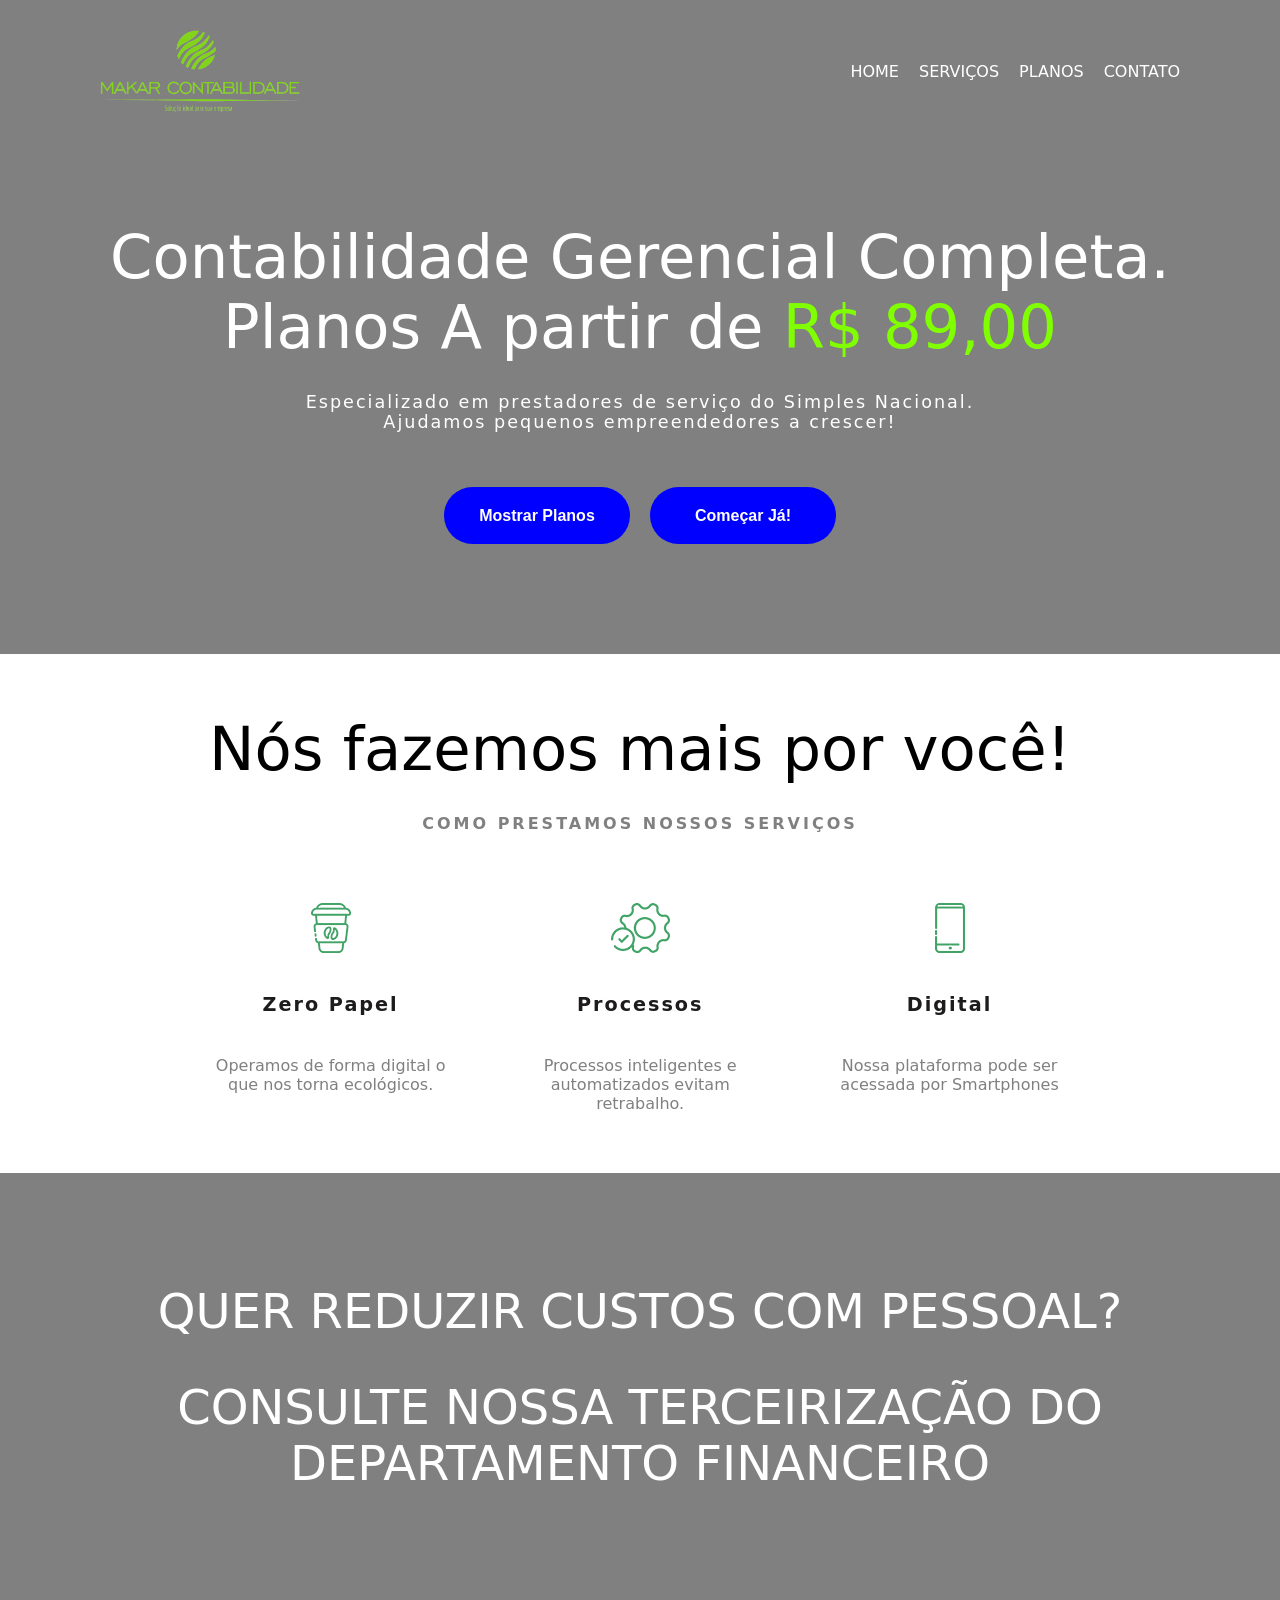
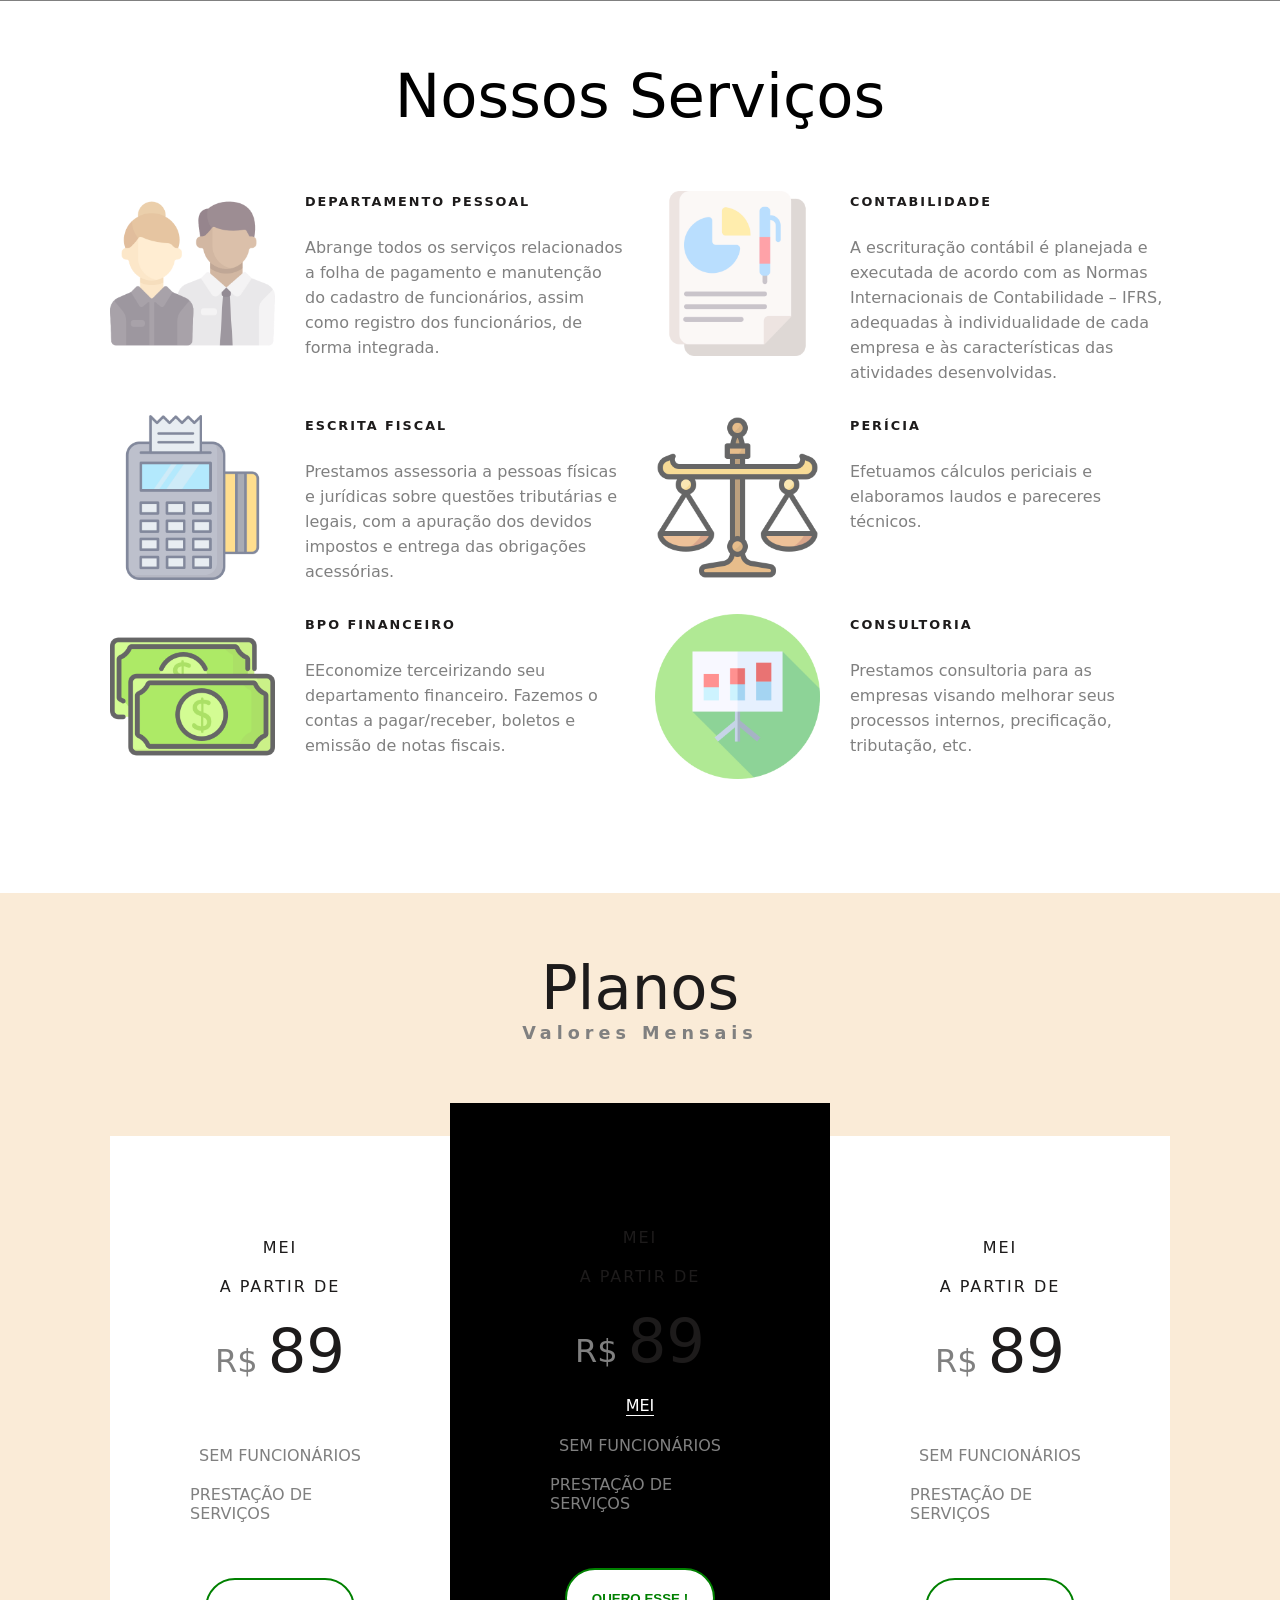
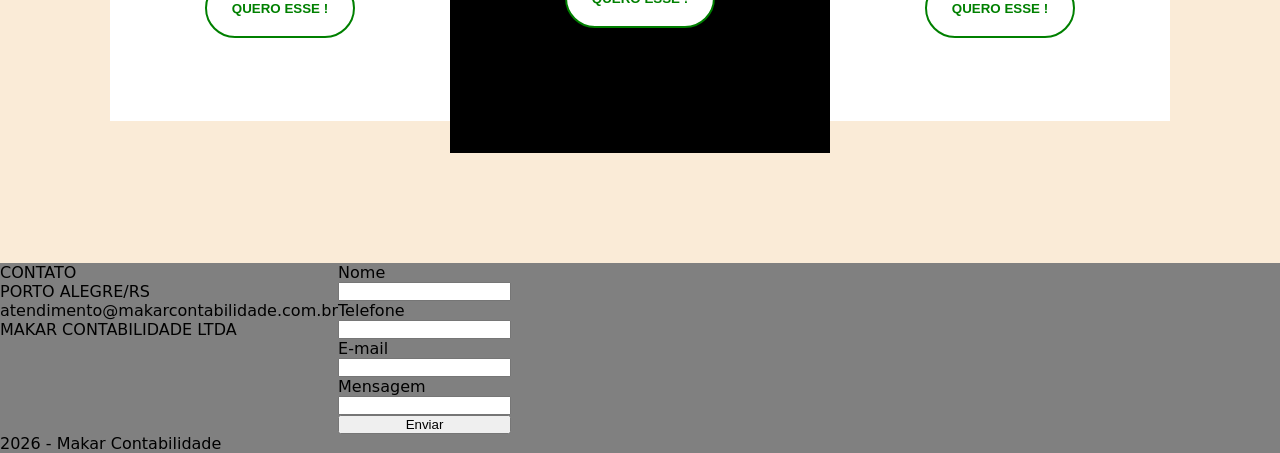
==== index.html @ ff624114 "commit inicial" ====
<!doctype html>
<html lang="pt-BR">
    <head>
        <meta charset="UTF-8" />
        <meta name="viewport" content="width=device-width, initial-scale=1.0" />
        <title>Document</title>

        <link rel="stylesheet" href="style.css" />
    </head>

    <body>
        <div class="container">

            <header>
                <img src="./assets/logo.png" alt="" />
                <ul>
                    <a href=""><li>HOME</li></a>
                    <a href=""><li>SERVIÇOS</li></a>
                    <a href=""><li>PLANOS</li></a>
                    <a href=""><li>CONTATO</li></a>
                </ul>
            </header>

            <main>
                <section class="box-apresentacao">
                    <div class="texto-maior">
                        <p>Contabilidade Gerencial Completa.</p>
                        <p>
                            Planos A partir de
                            <span>R$ 89,00</span>
                        </p>
                    </div>
                    <div class="texto-menor">
                        <p>
                            Especializado em prestadores de serviço do Simples
                            Nacional.
                        </p>
                        <p>Ajudamos pequenos empreendedores a crescer!</p>
                    </div>
                    <div class="box-apresentacao-botoes">
                        <button>Mostrar Planos</button>
                        <button>Começar Já!</button>
                    </div>
                </section>

                <section class="panel-diferenciais">
                    <div class="panel-diferenciais-titulo">
                        <p>Nós fazemos mais por você!</p>
                        <span>COMO PRESTAMOS NOSSOS SERVIÇOS</span>
                    </div>

                    <div class="panel-diferenciais-detalhamento">
                        <div class="panel-diferenciais-detalhamento-itens">
                            <img src="./assets/lixeira.png" alt="" />
                            <p>Zero Papel</p>
                            <span>
                                Operamos de forma digital o que nos torna
                                ecológicos.
                            </span>
                        </div>
                        <div class="panel-diferenciais-detalhamento-itens">
                            <img src="./assets/engrenagem.png" alt="" />
                            <p>Processos</p>
                            <span>
                                Processos inteligentes e automatizados evitam
                                retrabalho.
                            </s>
                        </div>
                        <div class="panel-diferenciais-detalhamento-itens">
                            <img src="./assets/celular.png" alt="" />
                            <p>Digital</p>
                            <span>
                                Nossa plataforma pode ser acessada por
                                Smartphones
                            </p>
                        </div>
                    </div>
                </section>

                <section class="reducao-custos">
                    <p>QUER REDUZIR CUSTOS COM PESSOAL?</p>
                    <p>CONSULTE NOSSA TERCEIRIZAÇÃO DO DEPARTAMENTO FINANCEIRO</p>
                </section>

                <section class="nossos-servicos-section">
                    <div class="panel-diferenciais">
                        <p>Nossos Serviços</p>
                    </div>

                    <div class="nossos-servicos">
                        <div>
                            <img src="./assets/pessoal.png" alt="">
                        </div>
                        <div>
                            <span>DEPARTAMENTO PESSOAL</span>
                            <p>&nbsp;</p>                        
                            <p>Abrange todos os serviços relacionados a folha de pagamento e manutenção do cadastro de funcionários, assim como registro dos funcionários, de forma integrada.</p>
                        </div>

                        <div>
                            <img src="./assets/contabilidade.png" alt="">
                        </div>
                        <div>
                            <span>CONTABILIDADE</span>
                            <p>&nbsp;</p>                        
                            <p>A escrituração contábil é planejada e executada de acordo com as Normas Internacionais de Contabilidade – IFRS, adequadas à individualidade de cada empresa e às características das atividades desenvolvidas.</p>
                        </div>

                         <div>
                            <img src="./assets/escrita.png" alt="">
                        </div>
                        <div>
                            <span>ESCRITA FISCAL</span>
                            <p>&nbsp;</p>                        
                            <p>Prestamos assessoria a pessoas físicas e jurídicas sobre questões tributárias e legais, com a apuração dos devidos impostos e entrega das obrigações acessórias.</p>
                        </div>

                        <div>
                            <img src="./assets/pericia.png" alt="">
                        </div>
                        <div>
                            <span>PERÍCIA</span>
                            <p>&nbsp;</p>                        
                            <p>Efetuamos cálculos periciais e elaboramos laudos e pareceres técnicos.</p>
                        </div>

                        <div>
                            <img src="./assets/bpo.png" alt="">
                        </div>
                        <div>
                            <span>BPO FINANCEIRO</span>
                            <p>&nbsp;</p>                        
                            <p>EEconomize terceirizando seu departamento financeiro. Fazemos o contas a pagar/receber, boletos e emissão de notas fiscais.</p>
                        </div>

                        <div>
                            <img src="./assets/consultoria.png" alt="">
                        </div>
                        <div>
                            <span>CONSULTORIA</span>
                            <p>&nbsp;</p>                        
                            <p>Prestamos consultoria para as empresas visando melhorar seus processos internos, precificação, tributação, etc.</p>
                        </div>
                    </div>

                </section>

                <section class="valores">   
                    <div class="valores-title">
                        <p class="title">Planos</p>
                        <p class="sub-title">Valores Mensais</p>
                    </div>

                    <div class="valores-cards">
                        <div class="valores-card">
                            <p class="card-branco-texto1">MEI</p>
                            <p class="card-branco-texto1">A PARTIR DE</p>
                            <p class="card-branco-texto2">R$ <span class="card-branco-texto3">89</span></p> 
                            <p class="card-branco-texto4">MEI</p>
                            <p class="card-branco-texto5">SEM FUNCIONÁRIOS</p>
                            <P class="card-branco-texto5">PRESTAÇÃO DE SERVIÇOS</P>
                            <button class="card-branco-button">QUERO ESSE !</button>                            
                        </div>

                        <div class="card-black">
                            <p class="card-branco-texto1">MEI</p>
                            <p class="card-branco-texto1">A PARTIR DE</p>
                            <p class="card-branco-texto2">R$ <span class="card-branco-texto3">89</span></p> 
                            <p class="card-branco-texto4">MEI</p>
                            <p class="card-branco-texto5">SEM FUNCIONÁRIOS</p>
                            <P class="card-branco-texto5">PRESTAÇÃO DE SERVIÇOS</P>
                            <button class="card-branco-button">QUERO ESSE !</button>                            
                        </div>
                        
                        <div class="valores-card">
                            <p class="card-branco-texto1">MEI</p>
                            <p class="card-branco-texto1">A PARTIR DE</p>
                            <p class="card-branco-texto2">R$ <span class="card-branco-texto3">89</span></p> 
                            <p class="card-branco-texto4">MEI</p>
                            <p class="card-branco-texto5">SEM FUNCIONÁRIOS</p>
                            <P class="card-branco-texto5">PRESTAÇÃO DE SERVIÇOS</P>
                            <button class="card-branco-button">QUERO ESSE !</button>                            
                        </div>


                    </div>

                </section>

                <section class="box-contato">
                    <div class="box-contato-info">
                        <p>CONTATO</p>
                        <P>PORTO ALEGRE/RS</P>
                        <P>atendimento@makarcontabilidade.com.br</P>
                        <p>MAKAR CONTABILIDADE LTDA</p>
                    </div>
                    <div>
                        <form action="" class="box-contato-form">
                            <label for="nome">Nome</label>
                            <input type="text" name="nome">
                            <label for="telefone">Telefone</label>
                            <input type="text" name="telefone">
                            <label for="e-mail">E-mail</label>
                            <input type="text" name="e-mail">
                            <label for="mensagem">Mensagem</label>
                            <input type="text" name="mensagem">
                            <input type="button" value="Enviar">
                        </form>



                    </div>
                </section>

                <footer>
                    <div>
                        2026 - Makar Contabilidade
                    </div>
                </footer>


            </main>
        </div>


    </body>
</html>
---- style.css ----
* {
	margin: 0;
	padding: 0;
	box-sizing: border-box;
	text-decoration: none;
	/* border: 1px solid black */
}

:root {
	font-family:
		system-ui,
		-apple-system,
		BlinkMacSystemFont,
		'Segoe UI',
		Roboto,
		Oxygen,
		Ubuntu,
		Cantarell,
		'Open Sans',
		'Helvetica Neue',
		sans-serif;
}

body {
	width: 100%;
	height: 100vw;
	background-color: gray;
}

.container {
	width: 100%;
	height: 100%;
	/* border: 1px solid black; */
}

header {
	display: flex;
	justify-content: space-between;
	align-items: center;
	padding: 30px 100px 0 100px;
	top: 0;
	position: sticky;
}

header img {
	width: 200px;
	height: 82px;
}

header ul {
	display: flex;
	justify-content: center;
	list-style: none;
	gap: 20px;
	font-weight: 500;
}

header a {
	color: white;
}

header a:hover {
	color: chartreuse;
	/* font-weight: 700; */
}

.box-apresentacao {
	padding: 110px;
	display: flex;
	flex-direction: column;
	gap: 30px;
	color: white;
}

.texto-maior {
	font-size: 3.8rem;
	font-weight: 500;
	display: flex;
	flex-direction: column;
	justify-content: center;
	align-items: center;
}

.texto-maior span {
	font-weight: normal;
	color: chartreuse;
}

.texto-menor {
	display: flex;
	flex-direction: column;
	justify-content: center;
	align-items: center;
	font-size: 1.1rem;
	letter-spacing: 2px;
}

.box-apresentacao-botoes {
	padding-top: 25px;
	display: flex;
	justify-content: center;
	gap: 20px;
}

.box-apresentacao-botoes button {
	width: 186px;
	height: 57px;
	background-color: blue;
	outline: none;
	border: none;
	border-radius: 30px;
	color: white;
	font-weight: 600;
	font-size: 1rem;
}

.box-apresentacao-botoes button:hover {
	background-color: blueviolet;
}

.panel-diferenciais {
	background-color: white;
	padding: 60px;
	display: flex;
	flex-direction: column;
	align-items: center;
}

.panel-diferenciais-titulo {
	display: flex;
	flex-direction: column;
	align-items: center;
	gap: 30px;
	padding-bottom: 70px;
}

.panel-diferenciais p {
	font-size: 3.8rem;
	font-weight: lighter;
}

.panel-diferenciais span {
	color: gray;
	font-weight: bold;
	letter-spacing: 3px;
}

.panel-diferenciais-detalhamento {
	display: flex;
	justify-content: space-between;
	padding: 0 150px;
	gap: 60px;
}

.panel-diferenciais-detalhamento-itens {
	display: flex;
	flex-direction: column;
	align-items: center;
	gap: 40px;
}

.panel-diferenciais-detalhamento-itens p {
	font-size: 1.2rem;
	font-weight: bold;
	letter-spacing: 2px;
	color: rgb(29, 27, 27);
}

.panel-diferenciais-detalhamento-itens span {
	font-size: 1rem;
	font-weight: lighter;
	letter-spacing: normal;
	text-align: center;
}

.reducao-custos {
	padding: 110px;
	font-size: 3rem;
	font-weight: lighter;
	color: white;
	display: flex;
	flex-direction: column;
	gap: 40px;
	text-align: center;
}

.nossos-servicos-section {
	padding: 0px 110px 110px 110px;
	background-color: white;
}

.nossos-servicos {
	display: grid;
	grid-template-columns: 1fr 2fr 1fr 2fr;
	grid-template-rows: 1fr 1f 1fr;
	gap: 30px;
}

.nossos-servicos img {
	height: 165px;
	width: 165x;
	opacity: 60%;
}

.nossos-servicos span {
	font-weight: bold;
	letter-spacing: 2px;
	font-size: 0.8rem;
	color: rgb(29, 27, 27);
}

.nossos-servicos p {
	font-size: 1rem;
	color: gray;
	line-height: 25px;
}

.valores {
	padding: 60px 110px 110px 110px;
	background-color: antiquewhite;
	display: flex;
	flex-direction: column;
	gap: 60px;
}

.valores-title {
	display: flex;
	flex-direction: column;
	justify-content: center;
	align-items: center;
}

.title {
	font-size: 3.8rem;
	font-weight: lighter;
	color: rgb(29, 27, 27);
}

.sub-title {
	color: gray;
	font-weight: bold;
	letter-spacing: 5px;
	font-size: 1.1rem;
}

.valores-cards {
	display: flex;
	flex-direction: row;
	align-items: center;
	justify-content: center;
	height: 650px;
}

.valores-card {
	/* border: 1px solid black; */
	display: flex;
	flex-direction: column;
	align-items: center;
	justify-content: center;
	padding: 20px 80px 0 80px;
	gap: 20px;
	background-color: white;
	height: 90%;
}

.card-branco-button {
	width: 150px;
	height: 60px;
	background-color: white;
	border: 2px solid green;
	border-radius: 40px;
	color: green;
	font-weight: bold;
	margin-top: 35px;
}

.card-branco-texto1 {
	color: rgb(29, 27, 27);
	font-weight: 500;
	letter-spacing: 2px;
}

.card-branco-texto2 {
	font-size: 2rem;
	font-weight: lighter;
	color: gray;
}

.card-branco-texto3 {
	font-size: 3.8rem;
	font-weight: lighter;
	color: rgb(29, 27, 27);
}

.card-branco-texto4 {
	color: white;
	border-bottom: 1px solid white;
}

.card-branco-texto5 {
	color: gray;
	/* font-weight: 400; */
}

.card-black {
	/* border: 1px solid black; */
	display: flex;
	flex-direction: column;
	align-items: center;
	justify-content: center;
	padding: 100px;
	gap: 20px;
	background-color: black;
	height: 100%;
}

.box-contato {
	display: flex;

}

.box-contato-form {
	display: flex;
	flex-direction: column;
}
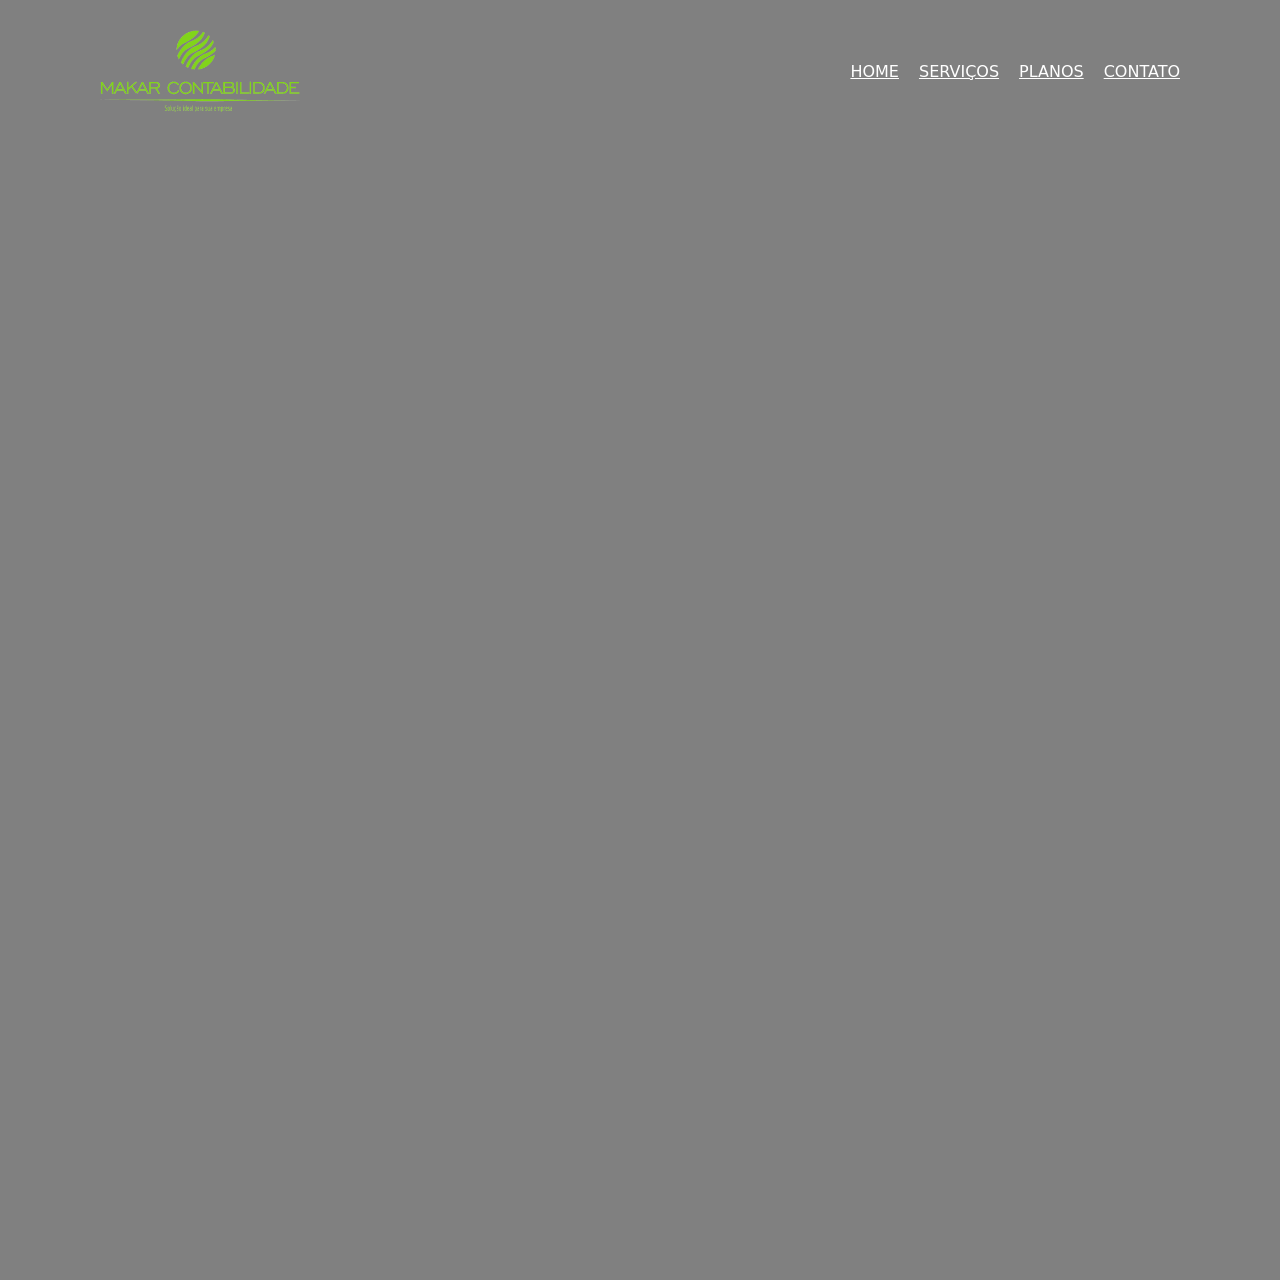
==== commit a355d3fe: "desmembramento em secoes" ====
--- a/index.html
+++ b/index.html
@@ -1,49 +1,57 @@
 <!doctype html>
 <html lang="pt-BR">
-    <head>
-        <meta charset="UTF-8" />
-        <meta name="viewport" content="width=device-width, initial-scale=1.0" />
-        <title>Document</title>
-
-        <link rel="stylesheet" href="style.css" />
-    </head>
-
-    <body>
-        <div class="container">
-
-            <header>
-                <img src="./assets/logo.png" alt="" />
-                <ul>
-                    <a href=""><li>HOME</li></a>
-                    <a href=""><li>SERVIÇOS</li></a>
-                    <a href=""><li>PLANOS</li></a>
-                    <a href=""><li>CONTATO</li></a>
-                </ul>
-            </header>
-
-            <main>
-                <section class="box-apresentacao">
-                    <div class="texto-maior">
-                        <p>Contabilidade Gerencial Completa.</p>
-                        <p>
-                            Planos A partir de
-                            <span>R$ 89,00</span>
-                        </p>
-                    </div>
-                    <div class="texto-menor">
-                        <p>
-                            Especializado em prestadores de serviço do Simples
-                            Nacional.
-                        </p>
-                        <p>Ajudamos pequenos empreendedores a crescer!</p>
-                    </div>
-                    <div class="box-apresentacao-botoes">
-                        <button>Mostrar Planos</button>
-                        <button>Começar Já!</button>
-                    </div>
-                </section>
-
-                <section class="panel-diferenciais">
+	<head>
+		<meta charset="UTF-8" />
+		<meta
+			name="viewport"
+			content="width=device-width, initial-scale=1.0" />
+		<title>Document</title>
+		<link
+			rel="stylesheet"
+			href="style.css" />
+
+		<script
+			type="module"
+			src="./src/componentes/footer/FooterComp.js"></script>
+	</head>
+
+	<body>
+		<div class="container">
+			<header>
+				<img
+					src="./assets/logo.png"
+					alt="" />
+				<ul>
+					<a href=""><li>HOME</li></a>
+					<a href=""><li>SERVIÇOS</li></a>
+					<a href=""><li>PLANOS</li></a>
+					<a href=""><li>CONTATO</li></a>
+				</ul>
+			</header>
+
+			<main>
+				<!-- <section class="box-apresentacao">
+					<div class="texto-maior">
+						<p>Contabilidade Gerencial Completa.</p>
+						<p>
+							Planos A partir de
+							<span>R$ 89,00</span>
+						</p>
+					</div>
+					<div class="texto-menor">
+						<p>
+							Especializado em prestadores de serviço do Simples
+							Nacional.
+						</p>
+						<p>Ajudamos pequenos empreendedores a crescer!</p>
+					</div>
+					<div class="box-apresentacao-botoes">
+						<button>Mostrar Planos</button>
+						<button>Começar Já!</button>
+					</div>
+				</section> -->
+
+				<!-- <section class="panel-diferenciais">
                     <div class="panel-diferenciais-titulo">
                         <p>Nós fazemos mais por você!</p>
                         <span>COMO PRESTAMOS NOSSOS SERVIÇOS</span>
@@ -75,14 +83,14 @@
                             </p>
                         </div>
                     </div>
-                </section>
-
-                <section class="reducao-custos">
+                </section> -->
+
+				<!-- <section class="reducao-custos">
                     <p>QUER REDUZIR CUSTOS COM PESSOAL?</p>
                     <p>CONSULTE NOSSA TERCEIRIZAÇÃO DO DEPARTAMENTO FINANCEIRO</p>
-                </section>
-
-                <section class="nossos-servicos-section">
+                </section> -->
+
+				<!-- <section class="nossos-servicos-section">
                     <div class="panel-diferenciais">
                         <p>Nossos Serviços</p>
                     </div>
@@ -143,9 +151,9 @@
                         </div>
                     </div>
 
-                </section>
-
-                <section class="valores">   
+                </section> -->
+
+				<!-- <section class="valores">   
                     <div class="valores-title">
                         <p class="title">Planos</p>
                         <p class="sub-title">Valores Mensais</p>
@@ -185,9 +193,9 @@
 
                     </div>
 
-                </section>
-
-                <section class="box-contato">
+                </section> -->
+
+				<!-- <section class="box-contato">
                     <div class="box-contato-info">
                         <p>CONTATO</p>
                         <P>PORTO ALEGRE/RS</P>
@@ -210,18 +218,14 @@
 
 
                     </div>
-                </section>
-
-                <footer>
+                </section> -->
+
+				<!-- <footer>
                     <div>
                         2026 - Makar Contabilidade
                     </div>
-                </footer>
-
-
-            </main>
-        </div>
-
-
-    </body>
+                </footer> -->
+			</main>
+		</div>
+	</body>
 </html>
--- a/style.css
+++ b/style.css
@@ -1,25 +1,5 @@
-* {
-	margin: 0;
-	padding: 0;
-	box-sizing: border-box;
-	text-decoration: none;
-	/* border: 1px solid black */
-}
-
-:root {
-	font-family:
-		system-ui,
-		-apple-system,
-		BlinkMacSystemFont,
-		'Segoe UI',
-		Roboto,
-		Oxygen,
-		Ubuntu,
-		Cantarell,
-		'Open Sans',
-		'Helvetica Neue',
-		sans-serif;
-}
+@import './src/css/global.css';
+@import './src/css/flex.css';
 
 body {
 	width: 100%;
@@ -316,10 +296,9 @@
 
 .box-contato {
 	display: flex;
-
 }
 
 .box-contato-form {
 	display: flex;
 	flex-direction: column;
-}+}
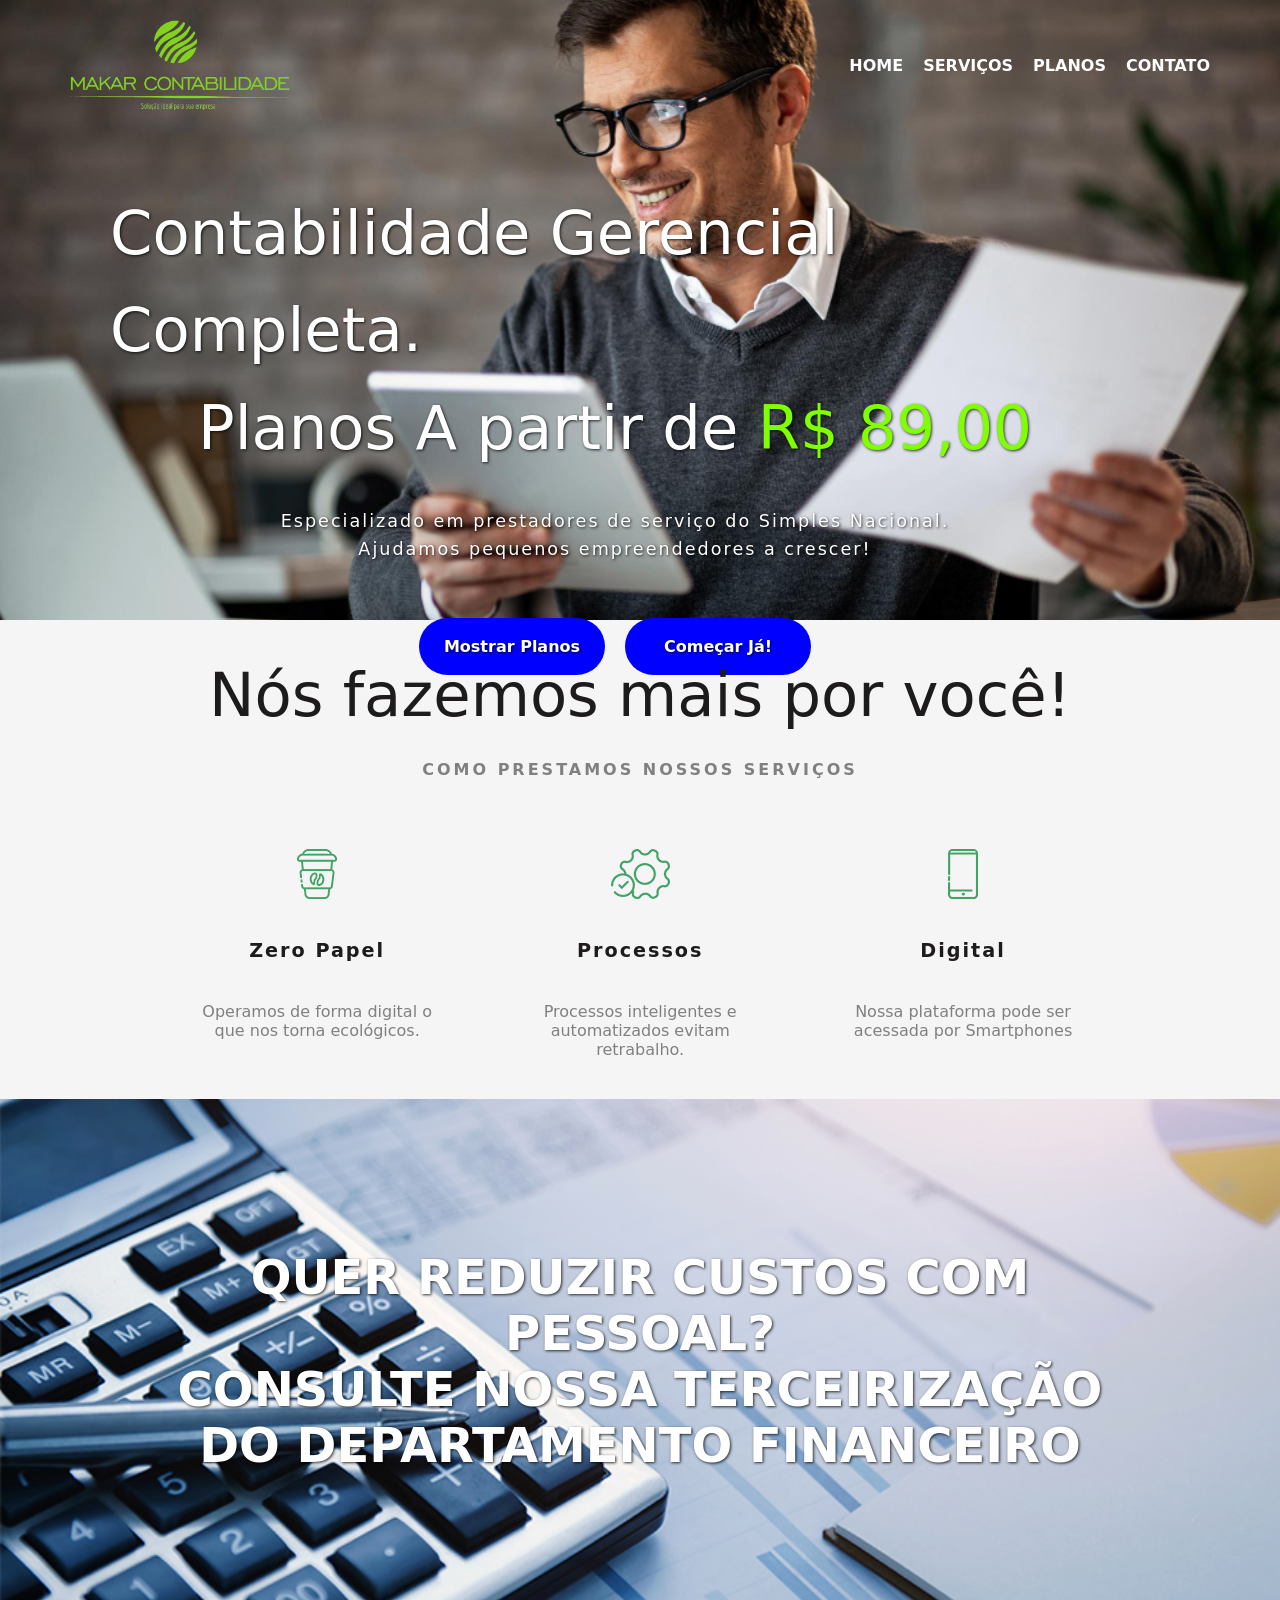
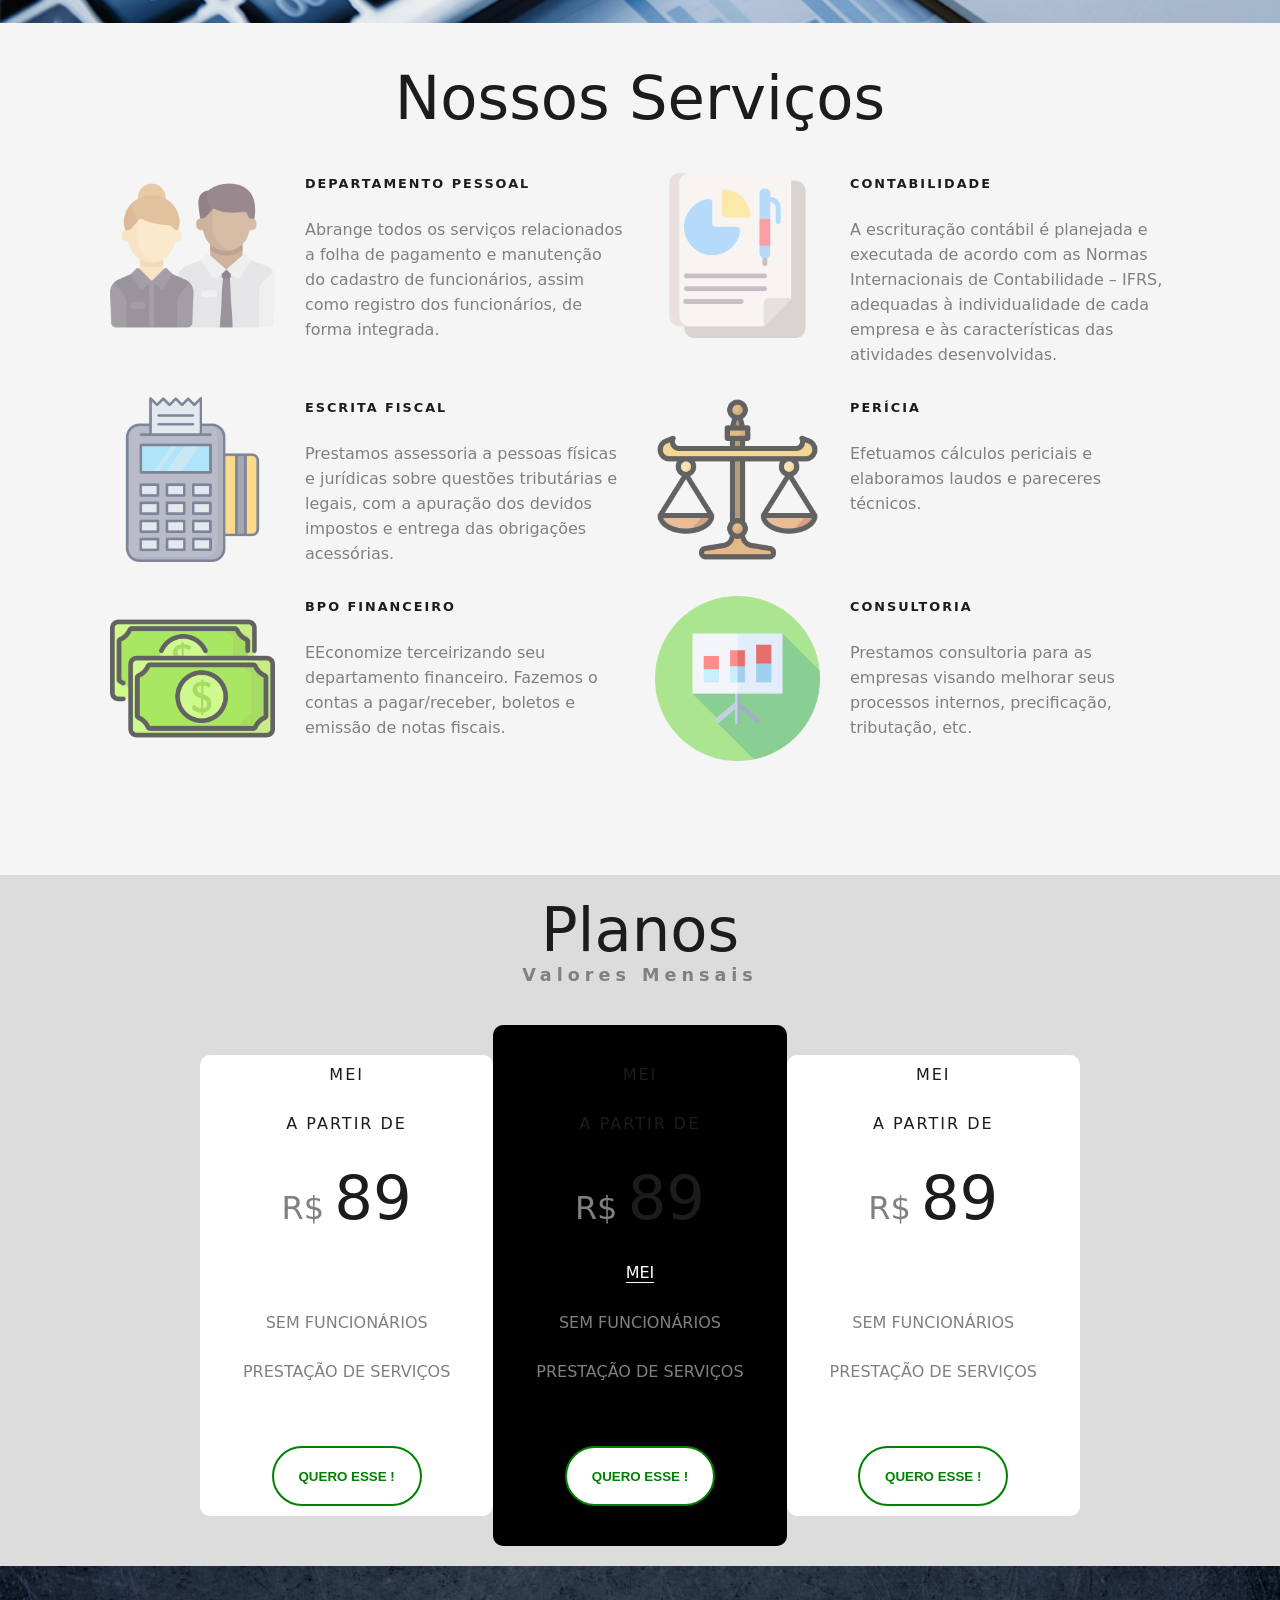
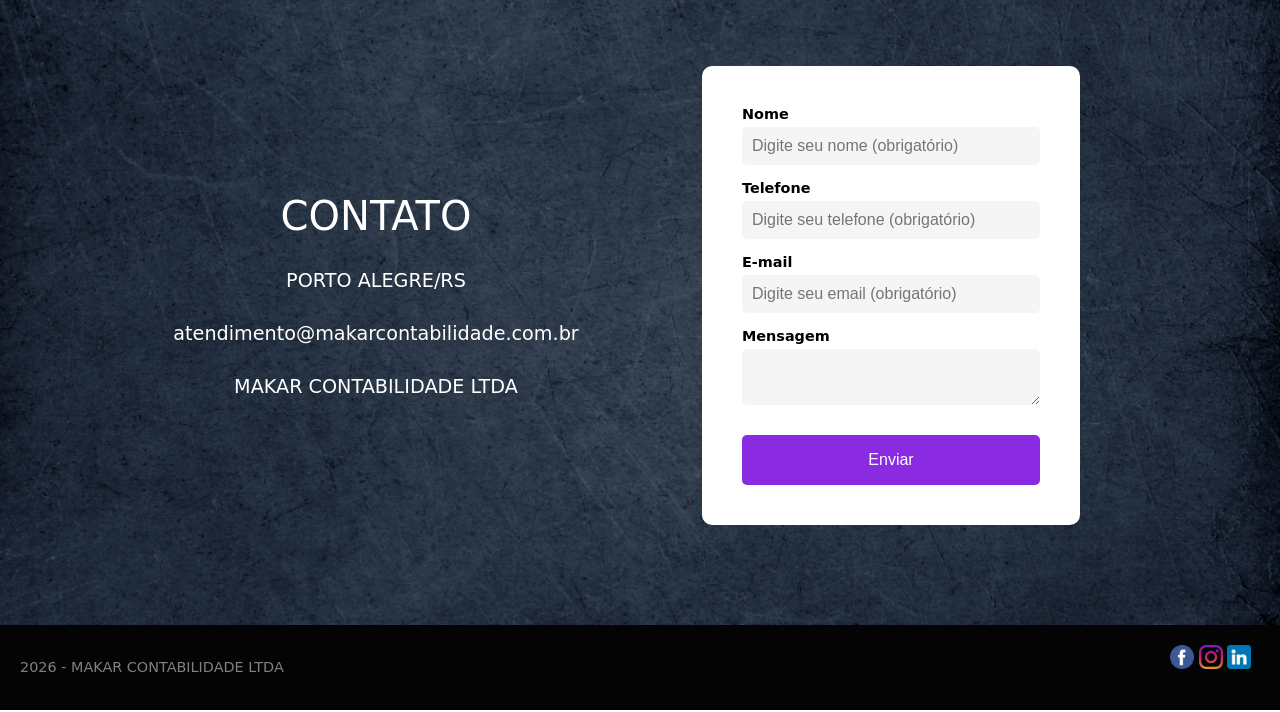
==== commit b5c025fd: "feat: juncao de todos os componentes no index.html" ====
--- a/index.html
+++ b/index.html
@@ -1,231 +1,55 @@
 <!doctype html>
 <html lang="pt-BR">
-	<head>
-		<meta charset="UTF-8" />
-		<meta
-			name="viewport"
-			content="width=device-width, initial-scale=1.0" />
-		<title>Document</title>
-		<link
-			rel="stylesheet"
-			href="style.css" />
+    <head>
+        <meta charset="UTF-8" />
+        <meta name="viewport" content="width=device-width, initial-scale=1.0" />
+        <title>Document</title>
+        <link rel="stylesheet" href="style.css" />
 
-		<script
-			type="module"
-			src="./src/componentes/footer/FooterComp.js"></script>
-	</head>
+        <script type="module" src="./src/componentes/MeuCard.js"></script>
+        <script type="module" src="./src/componentes/Header.js"></script>
+        <script type="module" src="./src/componentes/Apresentacao.js"></script>
+        <script type="module" src="./src/componentes/Diferenciais.js"></script>
+        <script type="module" src="./src/componentes/Custos.js"></script>
+        <script type="module" src="./src/componentes/Servicos.js"></script>
+        <script type="module" src="./src/componentes/Precos.js"></script>
+        <script type="module" src="./src/componentes/Contato.js"></script>
+        <script type="module" src="./src/componentes/Footer.js"></script>
+    </head>
 
-	<body>
-		<div class="container">
-			<header>
-				<img
-					src="./assets/logo.png"
-					alt="" />
-				<ul>
-					<a href=""><li>HOME</li></a>
-					<a href=""><li>SERVIÇOS</li></a>
-					<a href=""><li>PLANOS</li></a>
-					<a href=""><li>CONTATO</li></a>
-				</ul>
-			</header>
+    <body>
+        <div class="hero-section">
+            <comp-header></comp-header>
+            <comp-apresentacao></comp-apresentacao>
+            <comp-diferenciais></comp-diferenciais>
+            <comp-custos></comp-custos>
+            <comp-servicos id="servicos"></comp-servicos>
+            <comp-precos id="precos"></comp-precos>
+            <comp-contato id="contato"></comp-contato>
+            <comp-footer></comp-footer>
+        </div>
 
-			<main>
-				<!-- <section class="box-apresentacao">
-					<div class="texto-maior">
-						<p>Contabilidade Gerencial Completa.</p>
-						<p>
-							Planos A partir de
-							<span>R$ 89,00</span>
-						</p>
-					</div>
-					<div class="texto-menor">
-						<p>
-							Especializado em prestadores de serviço do Simples
-							Nacional.
-						</p>
-						<p>Ajudamos pequenos empreendedores a crescer!</p>
-					</div>
-					<div class="box-apresentacao-botoes">
-						<button>Mostrar Planos</button>
-						<button>Começar Já!</button>
-					</div>
-				</section> -->
+        <!-- SCRIPT JAVASCRIPT PARA O EFEITO DE ROLAGEM -->
+        <script>
+            window.addEventListener('componentePronto', () => {
+                // 1. Pega a tag do componente customizado
+                const componente = document.querySelector('comp-header');
+                // 2. Entra no Shadow DOM dele e busca o ID lá dentro
+                const header =
+                    componente.shadowRoot.getElementById('main-header');
 
-				<!-- <section class="panel-diferenciais">
-                    <div class="panel-diferenciais-titulo">
-                        <p>Nós fazemos mais por você!</p>
-                        <span>COMO PRESTAMOS NOSSOS SERVIÇOS</span>
-                    </div>
+                // const header = document.getElementById('main-header');
 
-                    <div class="panel-diferenciais-detalhamento">
-                        <div class="panel-diferenciais-detalhamento-itens">
-                            <img src="./assets/lixeira.png" alt="" />
-                            <p>Zero Papel</p>
-                            <span>
-                                Operamos de forma digital o que nos torna
-                                ecológicos.
-                            </span>
-                        </div>
-                        <div class="panel-diferenciais-detalhamento-itens">
-                            <img src="./assets/engrenagem.png" alt="" />
-                            <p>Processos</p>
-                            <span>
-                                Processos inteligentes e automatizados evitam
-                                retrabalho.
-                            </s>
-                        </div>
-                        <div class="panel-diferenciais-detalhamento-itens">
-                            <img src="./assets/celular.png" alt="" />
-                            <p>Digital</p>
-                            <span>
-                                Nossa plataforma pode ser acessada por
-                                Smartphones
-                            </p>
-                        </div>
-                    </div>
-                </section> -->
-
-				<!-- <section class="reducao-custos">
-                    <p>QUER REDUZIR CUSTOS COM PESSOAL?</p>
-                    <p>CONSULTE NOSSA TERCEIRIZAÇÃO DO DEPARTAMENTO FINANCEIRO</p>
-                </section> -->
-
-				<!-- <section class="nossos-servicos-section">
-                    <div class="panel-diferenciais">
-                        <p>Nossos Serviços</p>
-                    </div>
-
-                    <div class="nossos-servicos">
-                        <div>
-                            <img src="./assets/pessoal.png" alt="">
-                        </div>
-                        <div>
-                            <span>DEPARTAMENTO PESSOAL</span>
-                            <p>&nbsp;</p>                        
-                            <p>Abrange todos os serviços relacionados a folha de pagamento e manutenção do cadastro de funcionários, assim como registro dos funcionários, de forma integrada.</p>
-                        </div>
-
-                        <div>
-                            <img src="./assets/contabilidade.png" alt="">
-                        </div>
-                        <div>
-                            <span>CONTABILIDADE</span>
-                            <p>&nbsp;</p>                        
-                            <p>A escrituração contábil é planejada e executada de acordo com as Normas Internacionais de Contabilidade – IFRS, adequadas à individualidade de cada empresa e às características das atividades desenvolvidas.</p>
-                        </div>
-
-                         <div>
-                            <img src="./assets/escrita.png" alt="">
-                        </div>
-                        <div>
-                            <span>ESCRITA FISCAL</span>
-                            <p>&nbsp;</p>                        
-                            <p>Prestamos assessoria a pessoas físicas e jurídicas sobre questões tributárias e legais, com a apuração dos devidos impostos e entrega das obrigações acessórias.</p>
-                        </div>
-
-                        <div>
-                            <img src="./assets/pericia.png" alt="">
-                        </div>
-                        <div>
-                            <span>PERÍCIA</span>
-                            <p>&nbsp;</p>                        
-                            <p>Efetuamos cálculos periciais e elaboramos laudos e pareceres técnicos.</p>
-                        </div>
-
-                        <div>
-                            <img src="./assets/bpo.png" alt="">
-                        </div>
-                        <div>
-                            <span>BPO FINANCEIRO</span>
-                            <p>&nbsp;</p>                        
-                            <p>EEconomize terceirizando seu departamento financeiro. Fazemos o contas a pagar/receber, boletos e emissão de notas fiscais.</p>
-                        </div>
-
-                        <div>
-                            <img src="./assets/consultoria.png" alt="">
-                        </div>
-                        <div>
-                            <span>CONSULTORIA</span>
-                            <p>&nbsp;</p>                        
-                            <p>Prestamos consultoria para as empresas visando melhorar seus processos internos, precificação, tributação, etc.</p>
-                        </div>
-                    </div>
-
-                </section> -->
-
-				<!-- <section class="valores">   
-                    <div class="valores-title">
-                        <p class="title">Planos</p>
-                        <p class="sub-title">Valores Mensais</p>
-                    </div>
-
-                    <div class="valores-cards">
-                        <div class="valores-card">
-                            <p class="card-branco-texto1">MEI</p>
-                            <p class="card-branco-texto1">A PARTIR DE</p>
-                            <p class="card-branco-texto2">R$ <span class="card-branco-texto3">89</span></p> 
-                            <p class="card-branco-texto4">MEI</p>
-                            <p class="card-branco-texto5">SEM FUNCIONÁRIOS</p>
-                            <P class="card-branco-texto5">PRESTAÇÃO DE SERVIÇOS</P>
-                            <button class="card-branco-button">QUERO ESSE !</button>                            
-                        </div>
-
-                        <div class="card-black">
-                            <p class="card-branco-texto1">MEI</p>
-                            <p class="card-branco-texto1">A PARTIR DE</p>
-                            <p class="card-branco-texto2">R$ <span class="card-branco-texto3">89</span></p> 
-                            <p class="card-branco-texto4">MEI</p>
-                            <p class="card-branco-texto5">SEM FUNCIONÁRIOS</p>
-                            <P class="card-branco-texto5">PRESTAÇÃO DE SERVIÇOS</P>
-                            <button class="card-branco-button">QUERO ESSE !</button>                            
-                        </div>
-                        
-                        <div class="valores-card">
-                            <p class="card-branco-texto1">MEI</p>
-                            <p class="card-branco-texto1">A PARTIR DE</p>
-                            <p class="card-branco-texto2">R$ <span class="card-branco-texto3">89</span></p> 
-                            <p class="card-branco-texto4">MEI</p>
-                            <p class="card-branco-texto5">SEM FUNCIONÁRIOS</p>
-                            <P class="card-branco-texto5">PRESTAÇÃO DE SERVIÇOS</P>
-                            <button class="card-branco-button">QUERO ESSE !</button>                            
-                        </div>
-
-
-                    </div>
-
-                </section> -->
-
-				<!-- <section class="box-contato">
-                    <div class="box-contato-info">
-                        <p>CONTATO</p>
-                        <P>PORTO ALEGRE/RS</P>
-                        <P>atendimento@makarcontabilidade.com.br</P>
-                        <p>MAKAR CONTABILIDADE LTDA</p>
-                    </div>
-                    <div>
-                        <form action="" class="box-contato-form">
-                            <label for="nome">Nome</label>
-                            <input type="text" name="nome">
-                            <label for="telefone">Telefone</label>
-                            <input type="text" name="telefone">
-                            <label for="e-mail">E-mail</label>
-                            <input type="text" name="e-mail">
-                            <label for="mensagem">Mensagem</label>
-                            <input type="text" name="mensagem">
-                            <input type="button" value="Enviar">
-                        </form>
-
-
-
-                    </div>
-                </section> -->
-
-				<!-- <footer>
-                    <div>
-                        2026 - Makar Contabilidade
-                    </div>
-                </footer> -->
-			</main>
-		</div>
-	</body>
+                window.addEventListener('scroll', () => {
+                    // Se a rolagem vertical passar de 50 pixels
+                    if (window.scrollY > 50) {
+                        // alert(header);
+                        header.classList.add('scroll-active');
+                    } else {
+                        header.classList.remove('scroll-active');
+                    }
+                });
+            });
+        </script>
+    </body>
 </html>
--- a/style.css
+++ b/style.css
@@ -1,304 +1,13 @@
 @import './src/css/global.css';
-@import './src/css/flex.css';
 
-body {
-	width: 100%;
-	height: 100vw;
-	background-color: gray;
-}
 
-.container {
-	width: 100%;
-	height: 100%;
-	/* border: 1px solid black; */
-}
-
-header {
-	display: flex;
-	justify-content: space-between;
-	align-items: center;
-	padding: 30px 100px 0 100px;
-	top: 0;
-	position: sticky;
-}
-
-header img {
-	width: 200px;
-	height: 82px;
-}
-
-header ul {
-	display: flex;
-	justify-content: center;
-	list-style: none;
-	gap: 20px;
-	font-weight: 500;
-}
-
-header a {
-	color: white;
-}
-
-header a:hover {
-	color: chartreuse;
-	/* font-weight: 700; */
-}
-
-.box-apresentacao {
-	padding: 110px;
-	display: flex;
-	flex-direction: column;
-	gap: 30px;
-	color: white;
-}
-
-.texto-maior {
-	font-size: 3.8rem;
-	font-weight: 500;
-	display: flex;
-	flex-direction: column;
-	justify-content: center;
-	align-items: center;
-}
-
-.texto-maior span {
-	font-weight: normal;
-	color: chartreuse;
-}
-
-.texto-menor {
-	display: flex;
-	flex-direction: column;
-	justify-content: center;
-	align-items: center;
-	font-size: 1.1rem;
-	letter-spacing: 2px;
-}
-
-.box-apresentacao-botoes {
-	padding-top: 25px;
-	display: flex;
-	justify-content: center;
-	gap: 20px;
-}
-
-.box-apresentacao-botoes button {
-	width: 186px;
-	height: 57px;
-	background-color: blue;
-	outline: none;
-	border: none;
-	border-radius: 30px;
-	color: white;
-	font-weight: 600;
-	font-size: 1rem;
-}
-
-.box-apresentacao-botoes button:hover {
-	background-color: blueviolet;
-}
-
-.panel-diferenciais {
-	background-color: white;
-	padding: 60px;
-	display: flex;
-	flex-direction: column;
-	align-items: center;
-}
-
-.panel-diferenciais-titulo {
-	display: flex;
-	flex-direction: column;
-	align-items: center;
-	gap: 30px;
-	padding-bottom: 70px;
-}
-
-.panel-diferenciais p {
-	font-size: 3.8rem;
-	font-weight: lighter;
-}
-
-.panel-diferenciais span {
-	color: gray;
-	font-weight: bold;
-	letter-spacing: 3px;
-}
-
-.panel-diferenciais-detalhamento {
-	display: flex;
-	justify-content: space-between;
-	padding: 0 150px;
-	gap: 60px;
-}
-
-.panel-diferenciais-detalhamento-itens {
-	display: flex;
-	flex-direction: column;
-	align-items: center;
-	gap: 40px;
-}
-
-.panel-diferenciais-detalhamento-itens p {
-	font-size: 1.2rem;
-	font-weight: bold;
-	letter-spacing: 2px;
-	color: rgb(29, 27, 27);
-}
-
-.panel-diferenciais-detalhamento-itens span {
-	font-size: 1rem;
-	font-weight: lighter;
-	letter-spacing: normal;
-	text-align: center;
-}
-
-.reducao-custos {
-	padding: 110px;
-	font-size: 3rem;
-	font-weight: lighter;
-	color: white;
-	display: flex;
-	flex-direction: column;
-	gap: 40px;
-	text-align: center;
-}
-
-.nossos-servicos-section {
-	padding: 0px 110px 110px 110px;
-	background-color: white;
-}
-
-.nossos-servicos {
-	display: grid;
-	grid-template-columns: 1fr 2fr 1fr 2fr;
-	grid-template-rows: 1fr 1f 1fr;
-	gap: 30px;
-}
-
-.nossos-servicos img {
-	height: 165px;
-	width: 165x;
-	opacity: 60%;
-}
-
-.nossos-servicos span {
-	font-weight: bold;
-	letter-spacing: 2px;
-	font-size: 0.8rem;
-	color: rgb(29, 27, 27);
-}
-
-.nossos-servicos p {
-	font-size: 1rem;
-	color: gray;
-	line-height: 25px;
-}
-
-.valores {
-	padding: 60px 110px 110px 110px;
-	background-color: antiquewhite;
-	display: flex;
-	flex-direction: column;
-	gap: 60px;
-}
-
-.valores-title {
-	display: flex;
-	flex-direction: column;
-	justify-content: center;
-	align-items: center;
-}
-
-.title {
-	font-size: 3.8rem;
-	font-weight: lighter;
-	color: rgb(29, 27, 27);
-}
-
-.sub-title {
-	color: gray;
-	font-weight: bold;
-	letter-spacing: 5px;
-	font-size: 1.1rem;
-}
-
-.valores-cards {
-	display: flex;
-	flex-direction: row;
-	align-items: center;
-	justify-content: center;
-	height: 650px;
-}
-
-.valores-card {
-	/* border: 1px solid black; */
-	display: flex;
-	flex-direction: column;
-	align-items: center;
-	justify-content: center;
-	padding: 20px 80px 0 80px;
-	gap: 20px;
-	background-color: white;
-	height: 90%;
-}
-
-.card-branco-button {
-	width: 150px;
-	height: 60px;
-	background-color: white;
-	border: 2px solid green;
-	border-radius: 40px;
-	color: green;
-	font-weight: bold;
-	margin-top: 35px;
-}
-
-.card-branco-texto1 {
-	color: rgb(29, 27, 27);
-	font-weight: 500;
-	letter-spacing: 2px;
-}
-
-.card-branco-texto2 {
-	font-size: 2rem;
-	font-weight: lighter;
-	color: gray;
-}
-
-.card-branco-texto3 {
-	font-size: 3.8rem;
-	font-weight: lighter;
-	color: rgb(29, 27, 27);
-}
-
-.card-branco-texto4 {
-	color: white;
-	border-bottom: 1px solid white;
-}
-
-.card-branco-texto5 {
-	color: gray;
-	/* font-weight: 400; */
-}
-
-.card-black {
-	/* border: 1px solid black; */
-	display: flex;
-	flex-direction: column;
-	align-items: center;
-	justify-content: center;
-	padding: 100px;
-	gap: 20px;
-	background-color: black;
-	height: 100%;
-}
-
-.box-contato {
-	display: flex;
-}
-
-.box-contato-form {
-	display: flex;
-	flex-direction: column;
-}
+.hero-section {
+    background-image: url('./assets/background/background-contabilidade13b.jpg');
+    width: 100%;
+    height: 620px;
+    background-repeat: no-repeat;
+    background-size: cover;
+    background-position: center;
+    min-height: 500px;
+    color: white;
+}
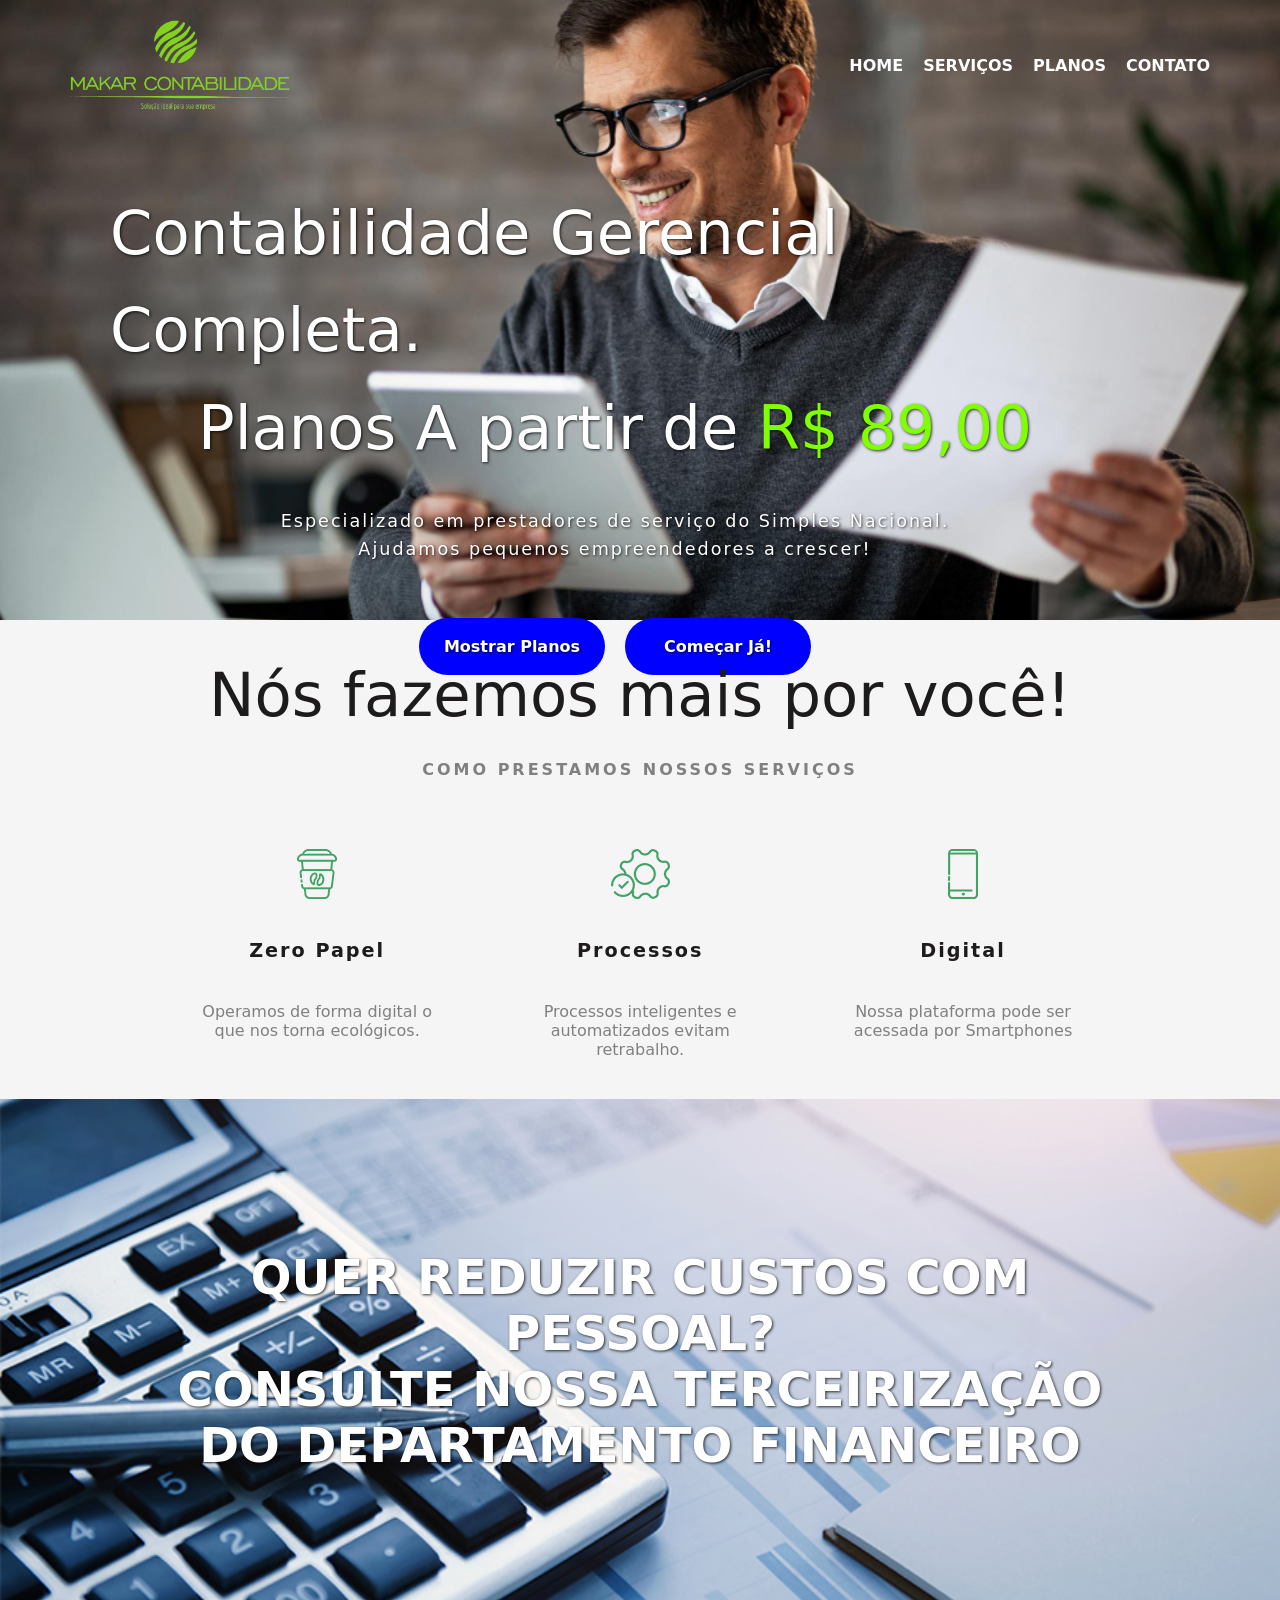
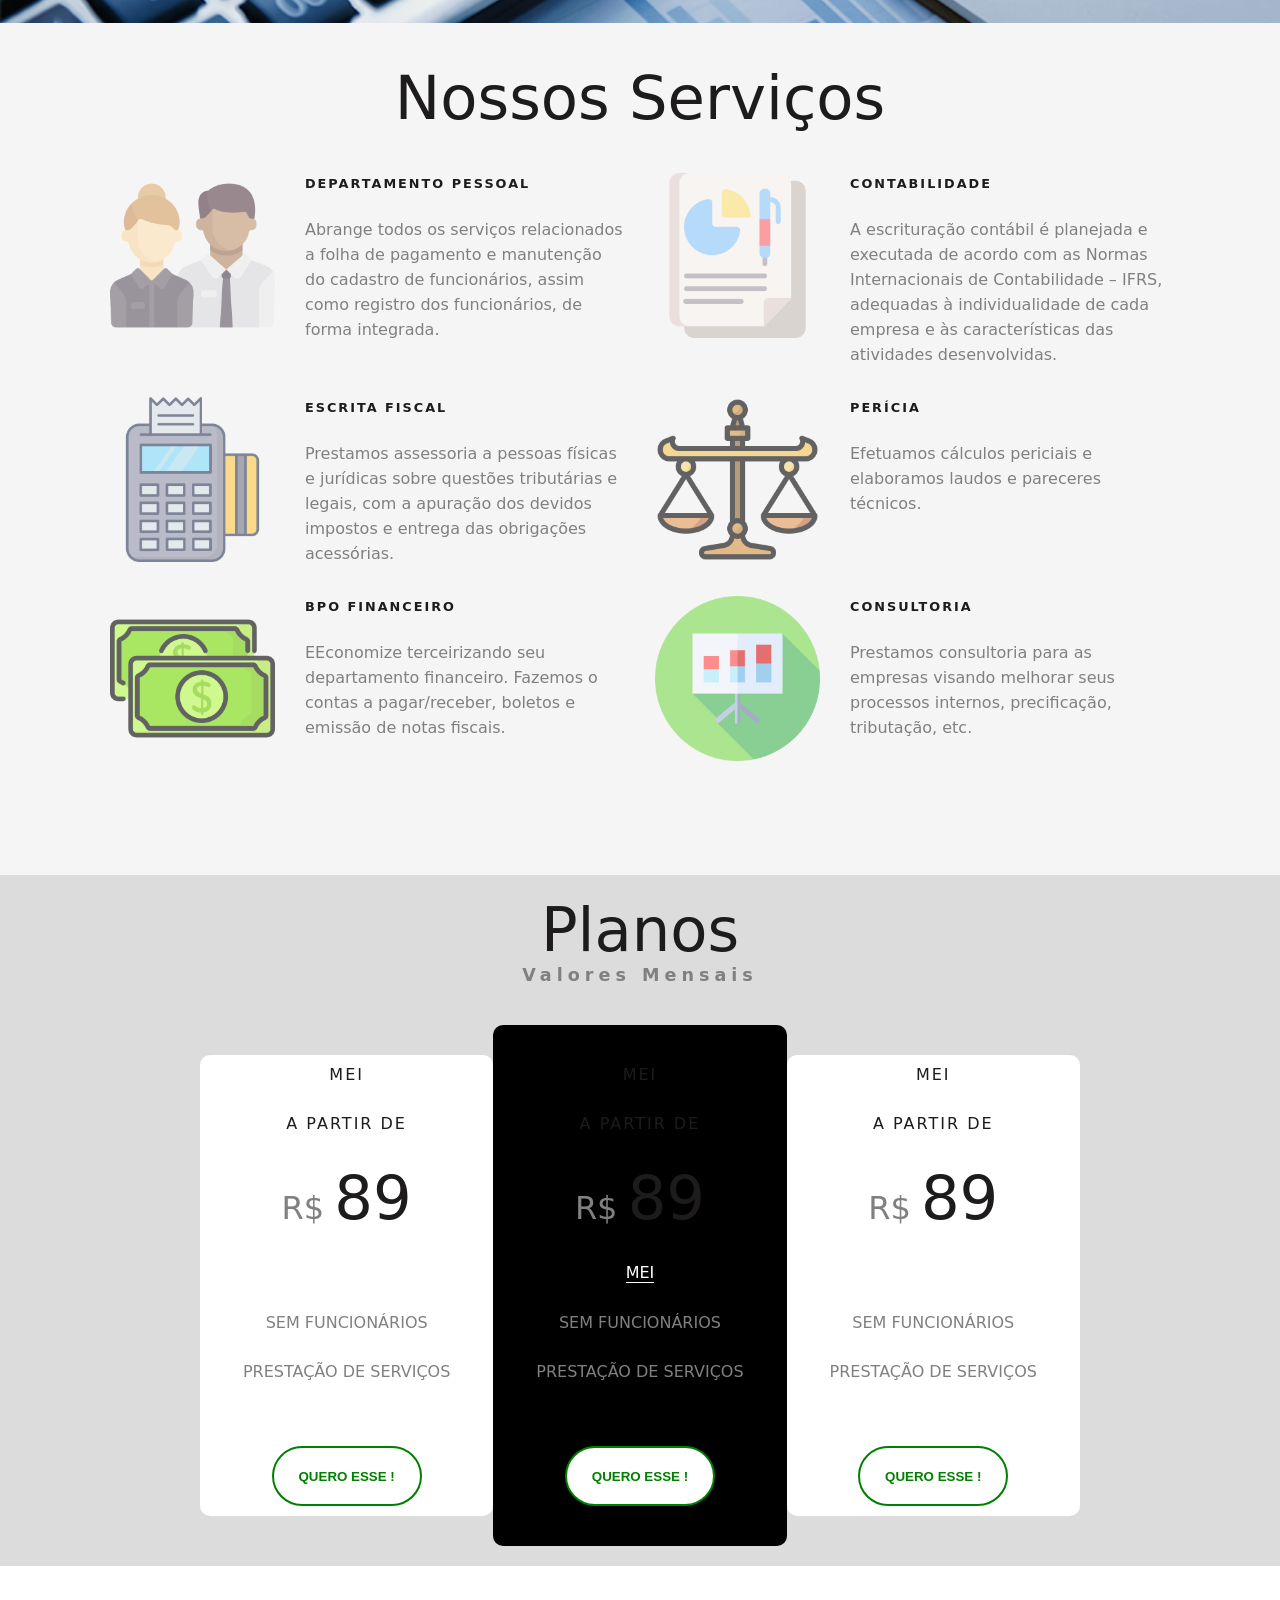
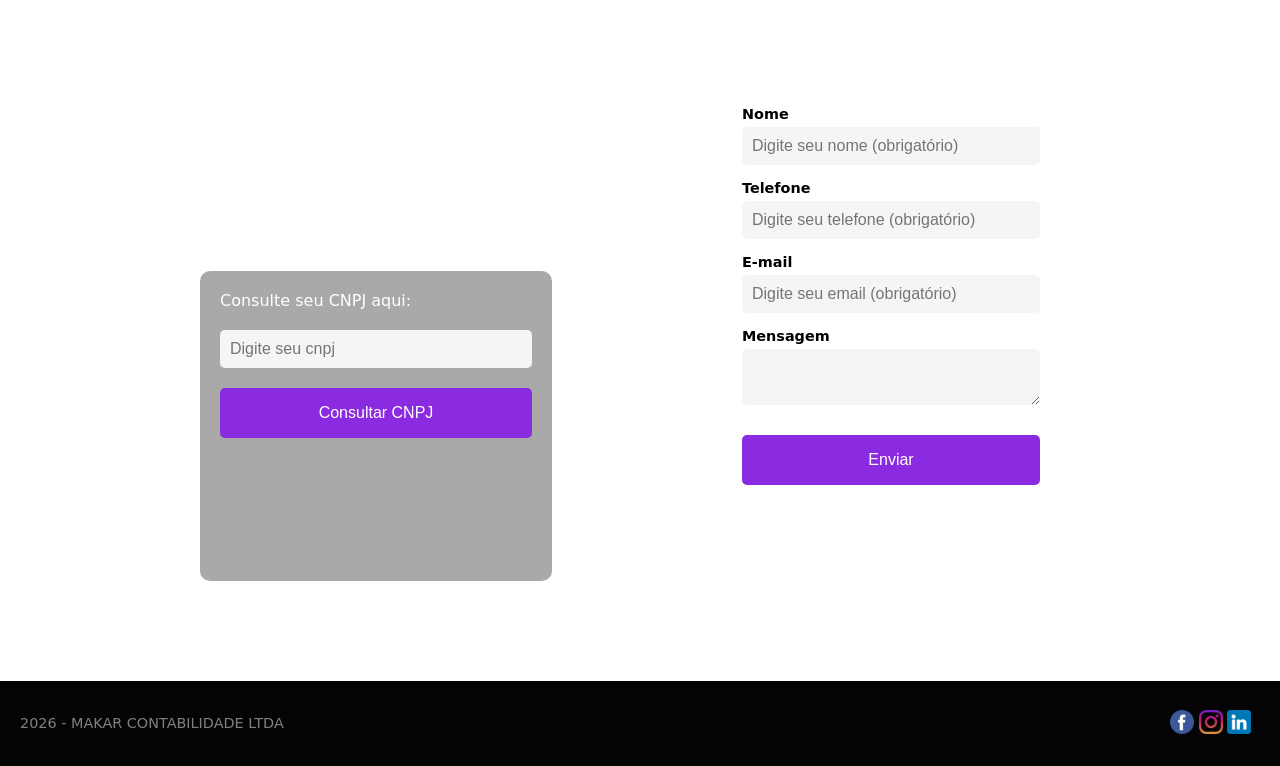
==== commit 6bdad689: "feat: termino da feature e remoção de lixo" ====
--- a/index.html
+++ b/index.html
@@ -6,7 +6,6 @@
         <title>Document</title>
         <link rel="stylesheet" href="style.css" />
 
-        <script type="module" src="./src/componentes/MeuCard.js"></script>
         <script type="module" src="./src/componentes/Header.js"></script>
         <script type="module" src="./src/componentes/Apresentacao.js"></script>
         <script type="module" src="./src/componentes/Diferenciais.js"></script>
@@ -15,6 +14,9 @@
         <script type="module" src="./src/componentes/Precos.js"></script>
         <script type="module" src="./src/componentes/Contato.js"></script>
         <script type="module" src="./src/componentes/Footer.js"></script>
+        <script type="module" src="./src/componentes/Cnpj.js"></script>
+        <script type="module" src="./src/scripts/consulta-cnpj.js"></script>
+        <script type="module" src="./src/scripts/enviar-email.js"></script>
     </head>
 
     <body>
@@ -25,6 +27,7 @@
             <comp-custos></comp-custos>
             <comp-servicos id="servicos"></comp-servicos>
             <comp-precos id="precos"></comp-precos>
+            <!-- <comp-cnpj></comp-cnpj> -->
             <comp-contato id="contato"></comp-contato>
             <comp-footer></comp-footer>
         </div>
